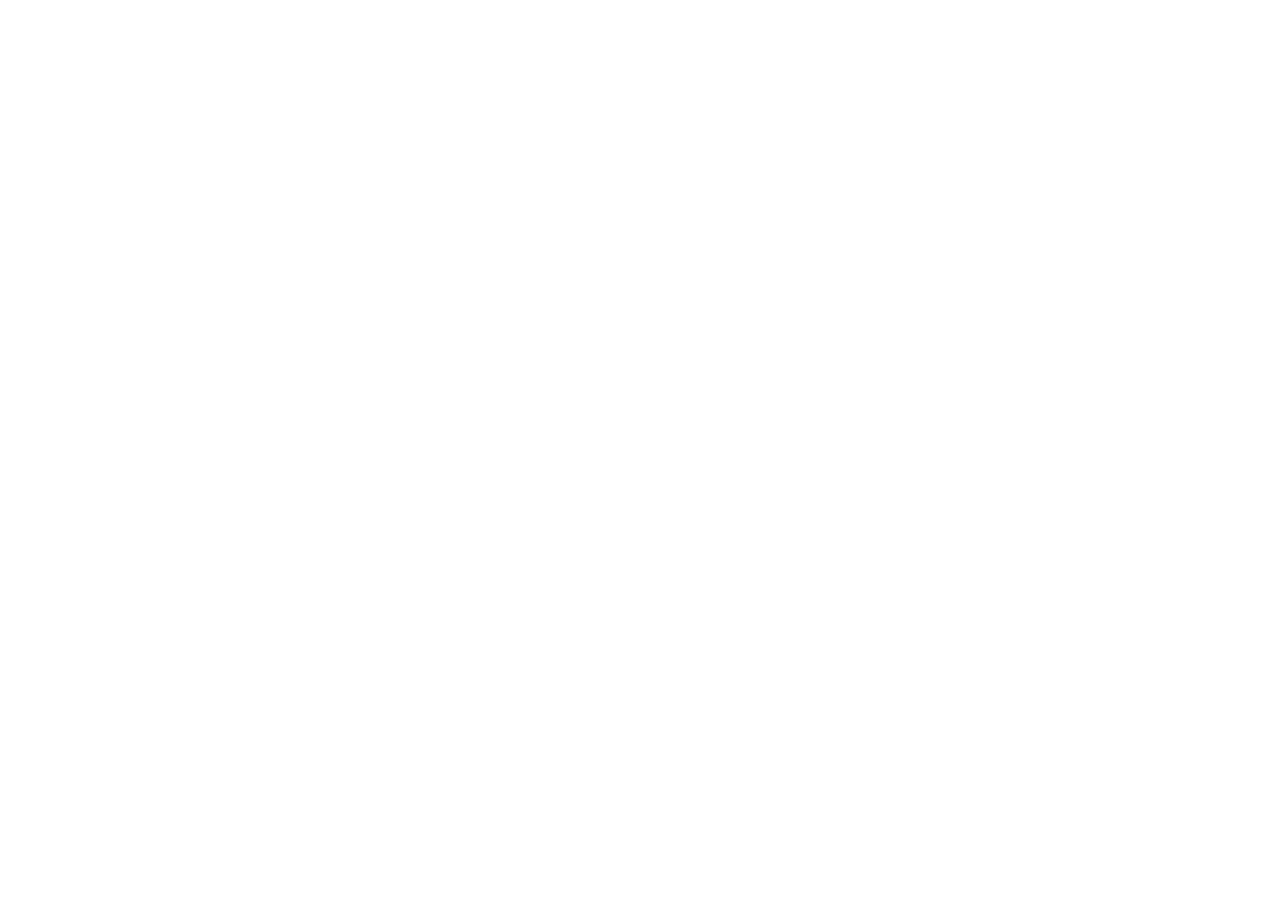
==== index.html @ d66c97bd "left/right shift working with checkahead tracing" ====
<!doctype html>
<html>
    <head>
        <meta charset="utf-8">
        <meta name="description" content="">
        <meta name="viewport" content="width=device-width, initial-scale=1">
        <title>177417</title>
        <style type="text/css">
        body { 
        	margin: 0; 
        } 
        canvas { 
        	width: 100%; 
        	height: 100%; 
        }
        </style>
    </head>
    <body>
        
        <script src="scripts/lib/three.min.js"></script>
        <script type="text/javascript" src = "scripts/lib/OrbitControls.js"></script>
        <script src="helvetiker_font/helvetiker_regular.typeface.js"></script>
        <script type="text/javascript" src="scripts/CubeGrid.js"></script>
        <!-- // <script src="scripts/177147.js"></script> -->
    </body>
</html>
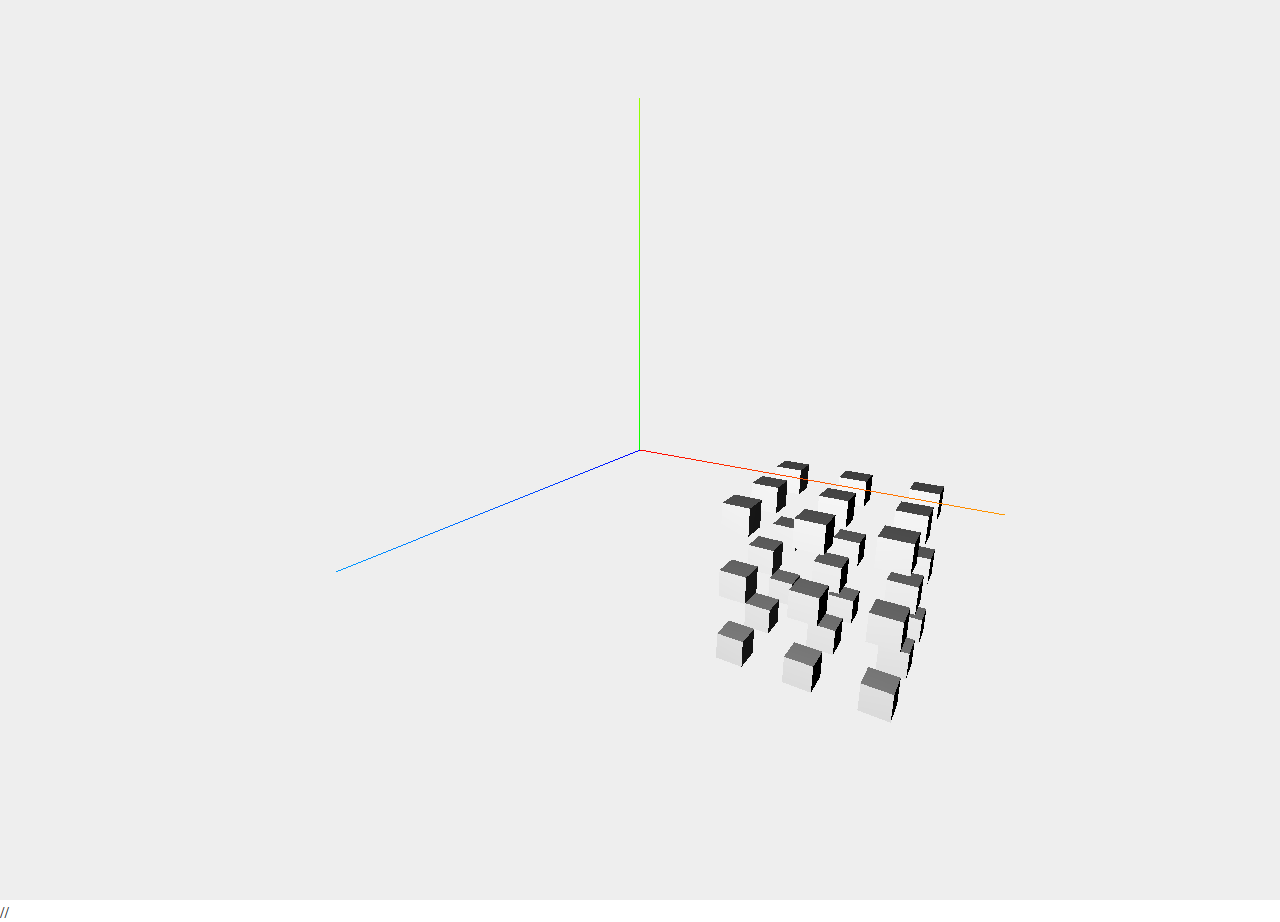
==== commit c63f2d3d: "Backend coming together" ====
--- a/index.html
+++ b/index.html
@@ -17,10 +17,13 @@
     </head>
     <body>
         
-        <script src="scripts/lib/three.min.js"></script>
+        <script type="text/javascript" src="scripts/lib/three.min.js"></script>
         <script type="text/javascript" src = "scripts/lib/OrbitControls.js"></script>
-        <script src="helvetiker_font/helvetiker_regular.typeface.js"></script>
-        <script type="text/javascript" src="scripts/CubeGrid.js"></script>
-        <!-- // <script src="scripts/177147.js"></script> -->
+        <script type="text/javascript" src="assets/helvetiker_font/helvetiker_regular.typeface.js"></script>
+        <script src="scripts/177147.js"></script>
+        // <!-- <script type="text/javascript" src="scripts/Box.js"></script> -->
+        <script type="text/javascript" src="scripts/Cube.js"></script>
+
+        
     </body>
 </html>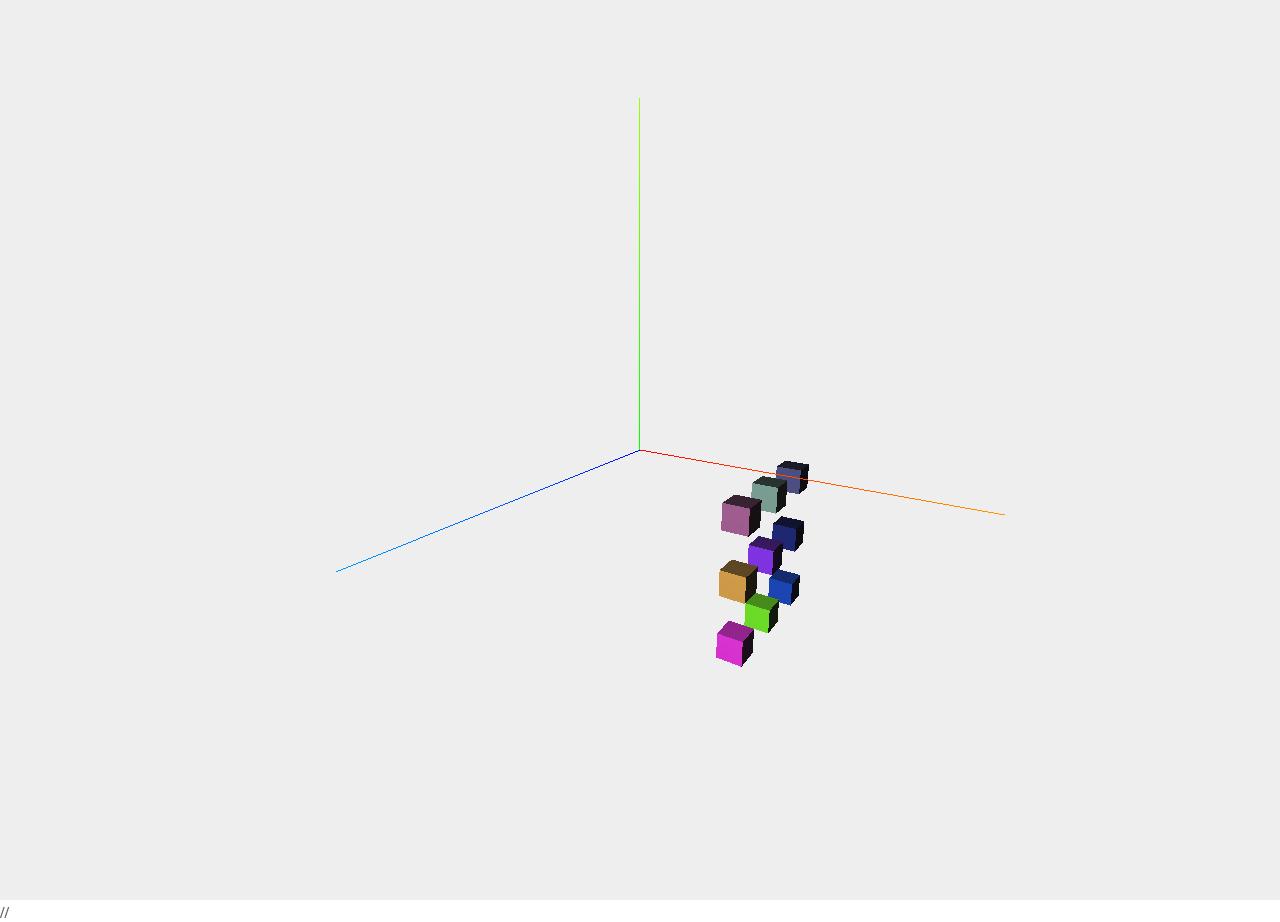
==== commit edce4cc4: "cleaned up back end shifting, animation tween returning NaN values" ====
--- a/index.html
+++ b/index.html
@@ -17,6 +17,7 @@
     </head>
     <body>
         
+        <script type="text/javascript" src="scripts/lib/Tween.js"></script>
         <script type="text/javascript" src="scripts/lib/three.min.js"></script>
         <script type="text/javascript" src = "scripts/lib/OrbitControls.js"></script>
         <script type="text/javascript" src="assets/helvetiker_font/helvetiker_regular.typeface.js"></script>
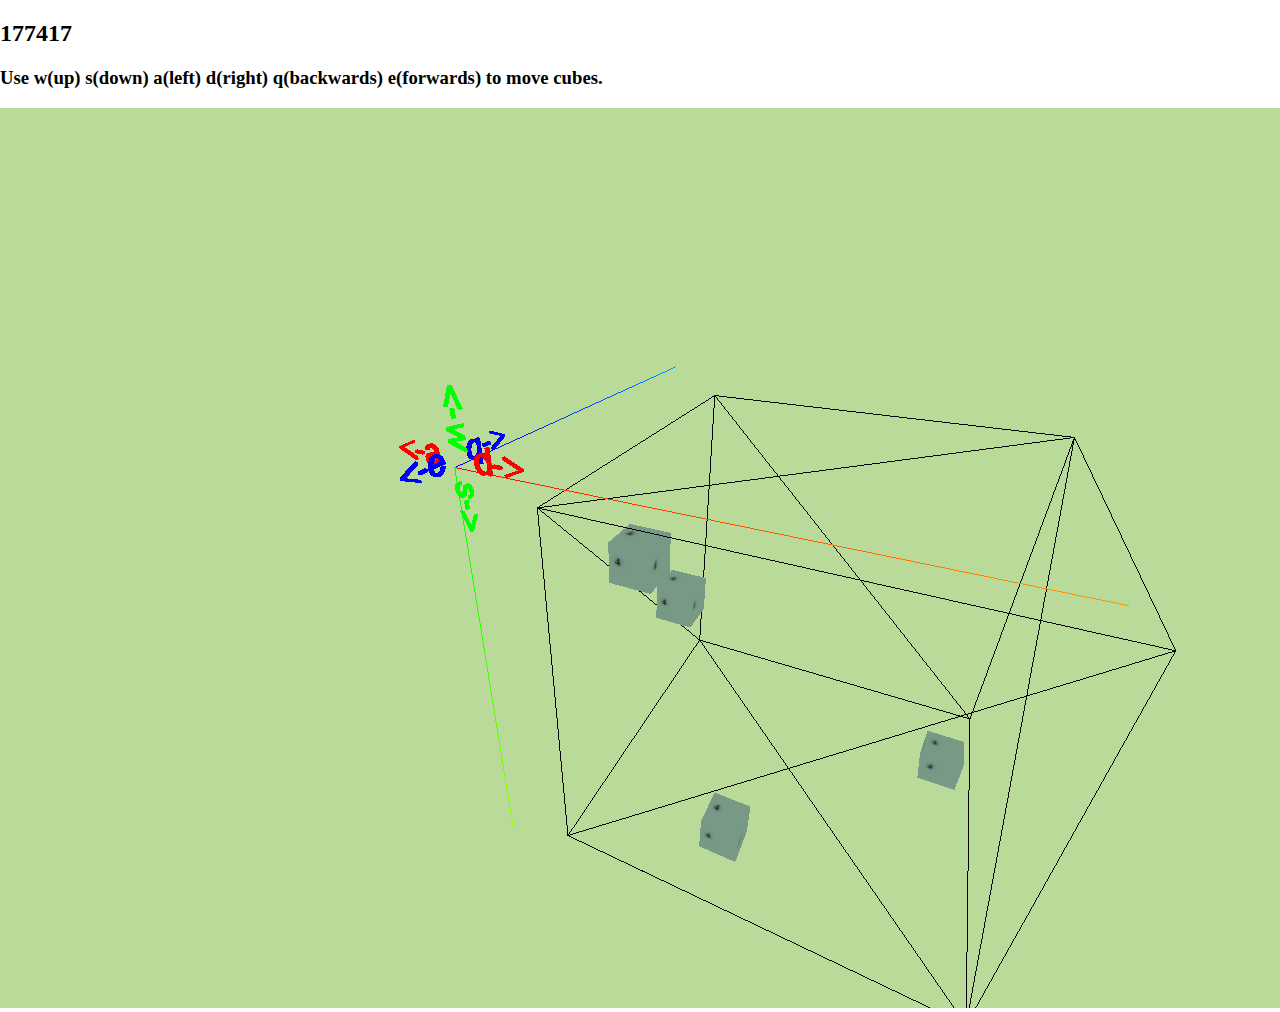
==== commit 1c61843f: "Cube's now have value displayed on them. Axes are labeled with key directions." ====
--- a/index.html
+++ b/index.html
@@ -6,25 +6,28 @@
         <meta name="viewport" content="width=device-width, initial-scale=1">
         <title>177417</title>
         <style type="text/css">
-        body { 
-        	margin: 0; 
-        } 
-        canvas { 
-        	width: 100%; 
-        	height: 100%; 
-        }
+            body { 
+            	margin: 0; 
+            } 
+            canvas { 
+            	width: 100%; 
+            	height: 100%; 
+            }
         </style>
     </head>
     <body>
-        
+        <div id="info">
+            <h2>177417</h2>
+            <h3>Use <b>w</b>(up) <b>s</b>(down) <b>a</b>(left) <b>d</b>(right) <b>q</b>(backwards) <b>e</b>(forwards) to move cubes.</h3>
+            
+
+        </div>
         <script type="text/javascript" src="scripts/lib/Tween.js"></script>
         <script type="text/javascript" src="scripts/lib/three.min.js"></script>
         <script type="text/javascript" src = "scripts/lib/OrbitControls.js"></script>
         <script type="text/javascript" src="assets/helvetiker_font/helvetiker_regular.typeface.js"></script>
         <script src="scripts/177147.js"></script>
-        // <!-- <script type="text/javascript" src="scripts/Box.js"></script> -->
         <script type="text/javascript" src="scripts/Cube.js"></script>
-
         
     </body>
 </html>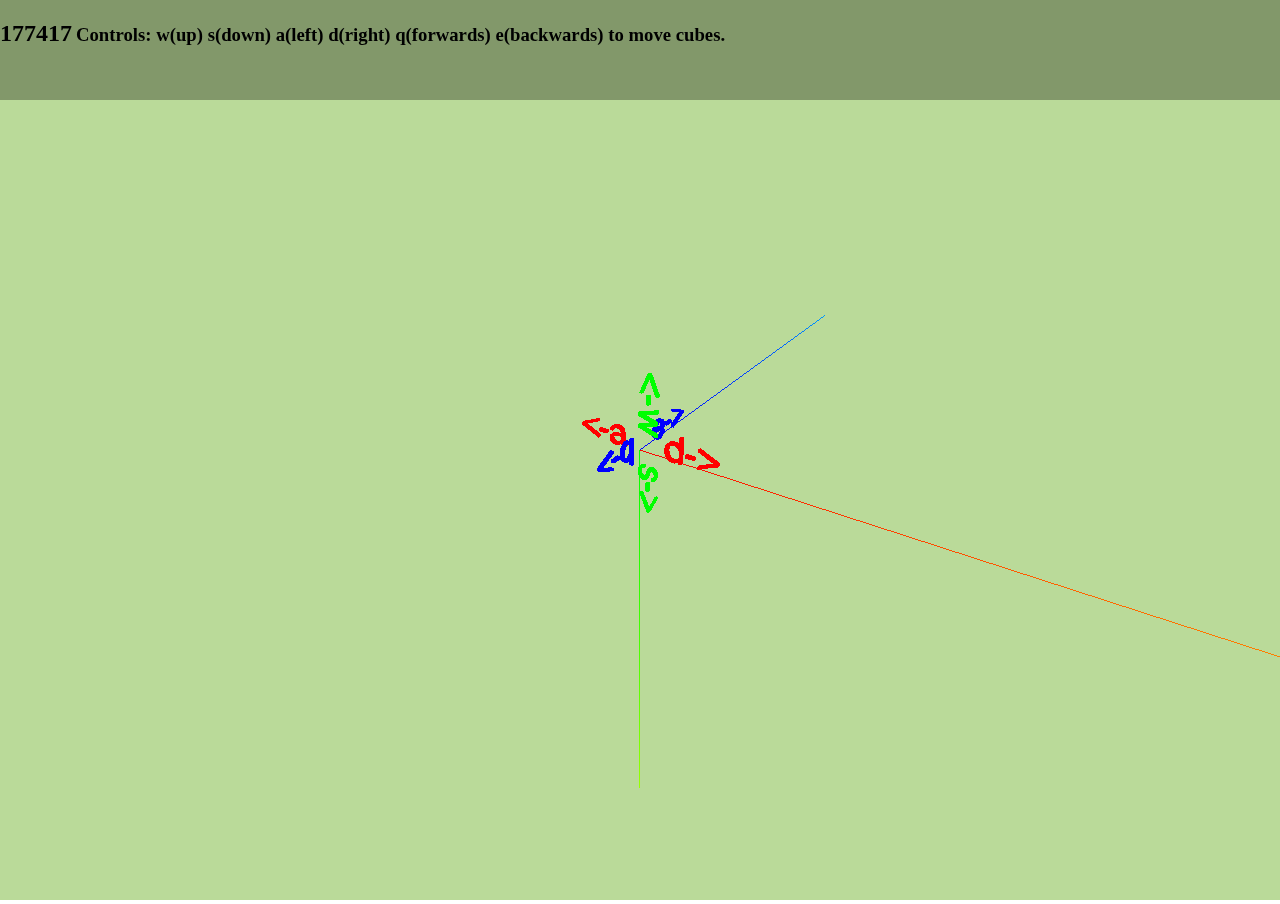
==== commit 4694f36d: "Created _177147 namespace to avoid polluting global scope. Centered camera view. Beginning top info " ====
--- a/index.html
+++ b/index.html
@@ -5,23 +5,21 @@
         <meta name="description" content="">
         <meta name="viewport" content="width=device-width, initial-scale=1">
         <title>177417</title>
-        <style type="text/css">
-            body { 
-            	margin: 0; 
-            } 
-            canvas { 
-            	width: 100%; 
-            	height: 100%; 
-            }
-        </style>
+        <link rel="stylesheet" type="text/css" href="assets/177147.css">
     </head>
     <body>
-        <div id="info">
-            <h2>177417</h2>
-            <h3>Use <b>w</b>(up) <b>s</b>(down) <b>a</b>(left) <b>d</b>(right) <b>q</b>(backwards) <b>e</b>(forwards) to move cubes.</h3>
-            
+        <div id="banner">
+            <div id="info">
+                <h2>177417</h2>
+                <h3>Controls: <b>w</b>(up) <b>s</b>(down) <b>a</b>(left) <b>d</b>(right) <b>q</b>(forwards) <b>e</b>(backwards) to move cubes.</h3>
+            </div>
 
+           <!--  <div class="button" id="banner_toggle">Toggle this banner.</div>
+            <div class="button" id="axes_toggle">Toggle the help axes.</div>
+            <div class="button" id="lines_toggle">Toggle the line helper.</div> -->
         </div>
+
+        
         <script type="text/javascript" src="scripts/lib/Tween.js"></script>
         <script type="text/javascript" src="scripts/lib/three.min.js"></script>
         <script type="text/javascript" src = "scripts/lib/OrbitControls.js"></script>
--- a/assets/177147.css
+++ b/assets/177147.css
@@ -0,0 +1,31 @@
+body {
+  margin: 0; }
+
+canvas {
+  width: 100%;
+  height: 100%; }
+
+#banner {
+  background-color: rgba(0, 0, 0, 0.3);
+  position: fixed;
+  top: 0;
+  width: 100%;
+  height: 100px; }
+
+#info {
+  display: block; }
+
+h1, h2, h3, h4 {
+  display: inline-block; }
+
+.button {
+  padding: 5px;
+  margin: 0px 0px 5px 5px;
+  border-radius: 5px;
+  display: inline-block;
+  background-color: rgba(255, 255, 255, 0.8); }
+  .button:hover {
+    background-color: rgba(255, 200, 200, 0.8);
+    cursor: pointer; }
+
+/*# sourceMappingURL=177147.css.map */
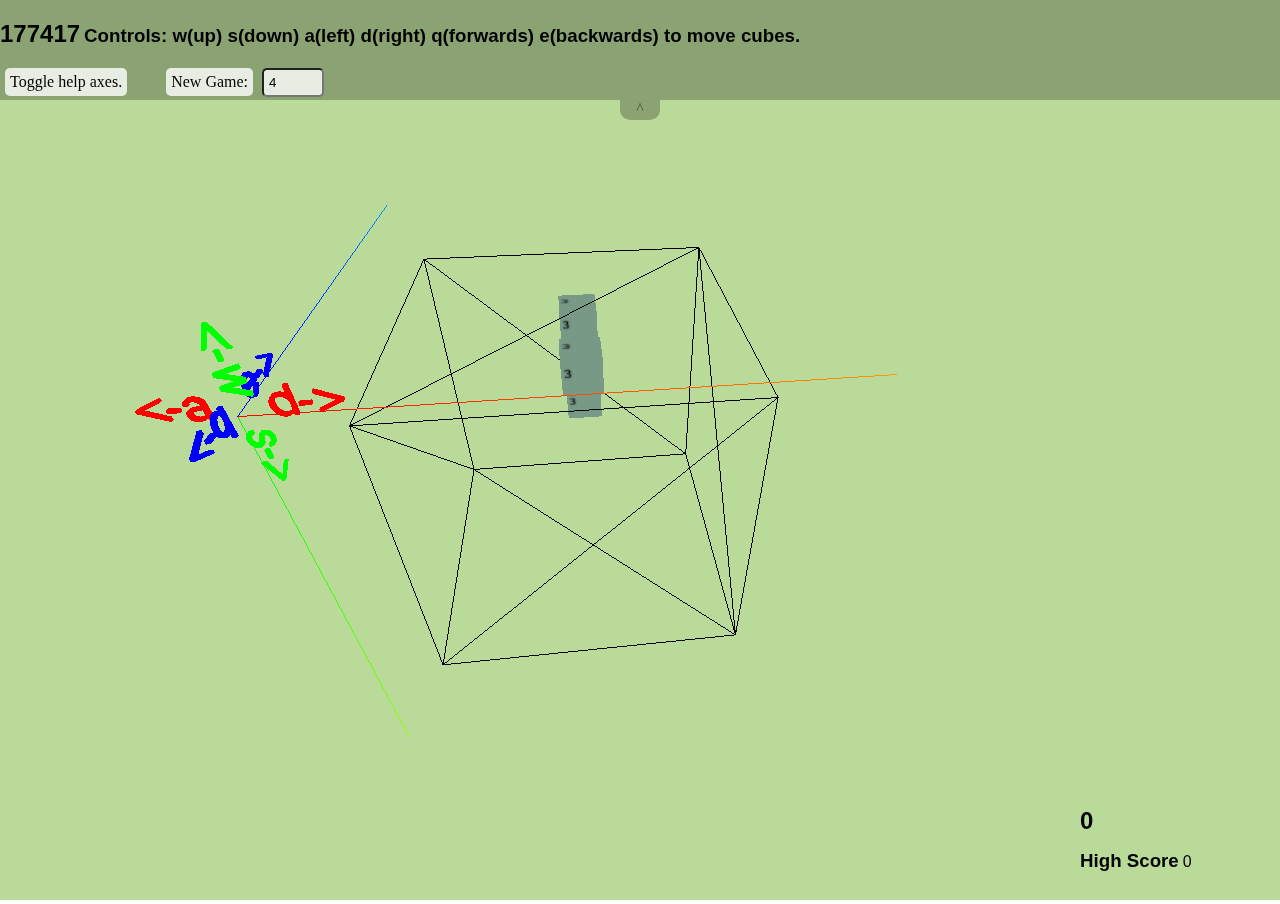
==== commit eaa1754a: "Block animations for moving and spawning. Ugly GUI." ====
--- a/index.html
+++ b/index.html
@@ -6,6 +6,7 @@
         <meta name="viewport" content="width=device-width, initial-scale=1">
         <title>177417</title>
         <link rel="stylesheet" type="text/css" href="assets/177147.css">
+        <script type="text/javascript" src="https://code.jquery.com/jquery-2.1.4.min.js"></script>
     </head>
     <body>
         <div id="banner">
@@ -13,13 +14,29 @@
                 <h2>177417</h2>
                 <h3>Controls: <b>w</b>(up) <b>s</b>(down) <b>a</b>(left) <b>d</b>(right) <b>q</b>(forwards) <b>e</b>(backwards) to move cubes.</h3>
             </div>
+            <div class="guiSection">
+                <div class="button" id="axes_toggle">Toggle help axes.</div>
+            </div>
+            <div class="guiSection">
+                <div class="button" id="new_game">New Game:</div>
+                <input type="number" name="quantity" min="2" max="10" value="4">
+            </div>
 
-           <!--  <div class="button" id="banner_toggle">Toggle this banner.</div>
-            <div class="button" id="axes_toggle">Toggle the help axes.</div>
-            <div class="button" id="lines_toggle">Toggle the line helper.</div> -->
+
+            <div id="bottom_tab">^</div>
         </div>
 
-        
+        <div id="score">
+            <div>
+                <h2 id="current_score">0</h2>
+            </div>
+            <div>
+                <h3>High Score</h3>
+                <p id="high_score">0</p>
+            </div> 
+        </div>
+
+
         <script type="text/javascript" src="scripts/lib/Tween.js"></script>
         <script type="text/javascript" src="scripts/lib/three.min.js"></script>
         <script type="text/javascript" src = "scripts/lib/OrbitControls.js"></script>
--- a/assets/177147.css
+++ b/assets/177147.css
@@ -6,26 +6,58 @@
   height: 100%; }
 
 #banner {
-  background-color: rgba(0, 0, 0, 0.3);
   position: fixed;
   top: 0;
-  width: 100%;
-  height: 100px; }
+  left: 0;
+  background-color: rgba(0, 0, 0, 0.25);
+  height: 100px;
+  width: 100%; }
 
-#info {
-  display: block; }
+#score {
+  position: fixed;
+  bottom: 0;
+  right: 0;
+  line-height: 0.1em;
+  height: 100px;
+  width: 200px; }
 
-h1, h2, h3, h4 {
+#bottom_tab {
+  background-color: rgba(0, 0, 0, 0.25);
+  border-bottom-left-radius: 10px;
+  border-bottom-right-radius: 10px;
+  position: fixed;
+  height: 20px;
+  top: 100px;
+  width: 40px;
+  margin-left: 50%;
+  left: -20px;
+  text-align: center;
+  color: rgba(0, 0, 0, 0.5); }
+  #bottom_tab:hover {
+    background-color: rgba(255, 0, 0, 0.25);
+    cursor: pointer; }
+
+form {
+  margin-left: 60px; }
+
+h1, h2, h3, h4, p, form {
+  font-family: sans-serif;
   display: inline-block; }
 
-.button {
+.guiSection {
+  display: inline-block;
+  position: relative;
+  margin-right: 30px; }
+
+.button, input {
   padding: 5px;
   margin: 0px 0px 5px 5px;
   border-radius: 5px;
   display: inline-block;
   background-color: rgba(255, 255, 255, 0.8); }
-  .button:hover {
-    background-color: rgba(255, 200, 200, 0.8);
-    cursor: pointer; }
+
+.button:hover {
+  background-color: rgba(255, 200, 200, 0.8);
+  cursor: pointer; }
 
 /*# sourceMappingURL=177147.css.map */
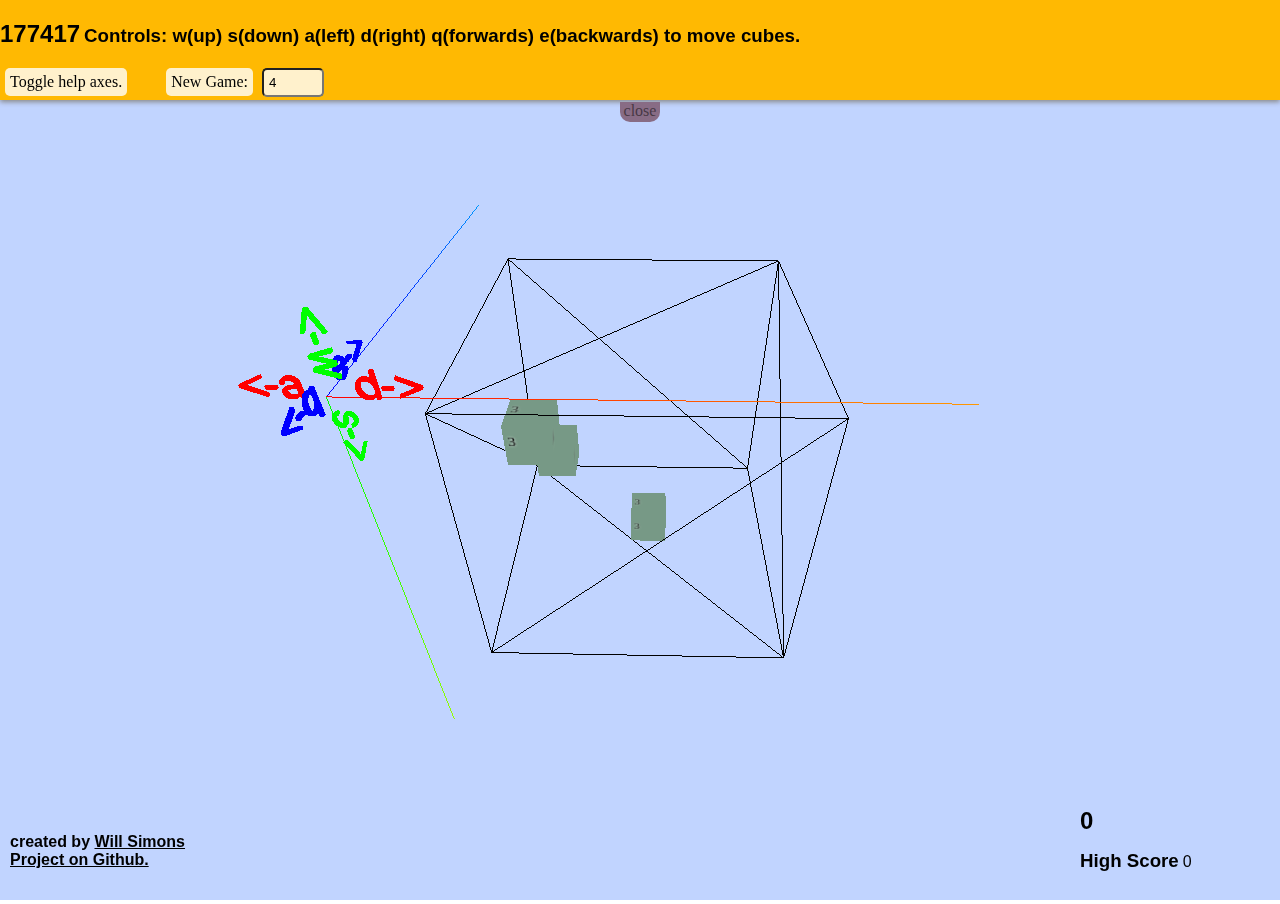
==== commit c37c225a: "Added score counter. Fixed various bugs. Added more GUI." ====
--- a/index.html
+++ b/index.html
@@ -23,7 +23,7 @@
             </div>
 
 
-            <div id="bottom_tab">^</div>
+            <div id="bottom_tab">close</div>
         </div>
 
         <div id="score">
@@ -36,6 +36,8 @@
             </div> 
         </div>
 
+        <h4 id="find_me">created by <a href="http://wsimons.com">Will Simons</a><br><a href="http://github.com/bigredwill/177147">Project on Github.<a></h4>
+
 
         <script type="text/javascript" src="scripts/lib/Tween.js"></script>
         <script type="text/javascript" src="scripts/lib/three.min.js"></script>
--- a/assets/177147.css
+++ b/assets/177147.css
@@ -9,9 +9,10 @@
   position: fixed;
   top: 0;
   left: 0;
-  background-color: rgba(0, 0, 0, 0.25);
+  background-color: #ffb902;
   height: 100px;
-  width: 100%; }
+  width: 100%;
+  box-shadow: 0px 2px 5px #888888; }
 
 #score {
   position: fixed;
@@ -22,20 +23,29 @@
   width: 200px; }
 
 #bottom_tab {
-  background-color: rgba(0, 0, 0, 0.25);
+  background-color: #886c85;
   border-bottom-left-radius: 10px;
   border-bottom-right-radius: 10px;
-  position: fixed;
+  position: relative;
   height: 20px;
-  top: 100px;
   width: 40px;
   margin-left: 50%;
   left: -20px;
   text-align: center;
   color: rgba(0, 0, 0, 0.5); }
   #bottom_tab:hover {
-    background-color: rgba(255, 0, 0, 0.25);
+    background-color: rgba(100, 108, 133, 0.5);
     cursor: pointer; }
+
+#find_me {
+  position: fixed;
+  bottom: 10px;
+  left: 10px; }
+
+a {
+  color: black; }
+  a:hover {
+    color: rgba(100, 108, 133, 0.5); }
 
 form {
   margin-left: 60px; }
